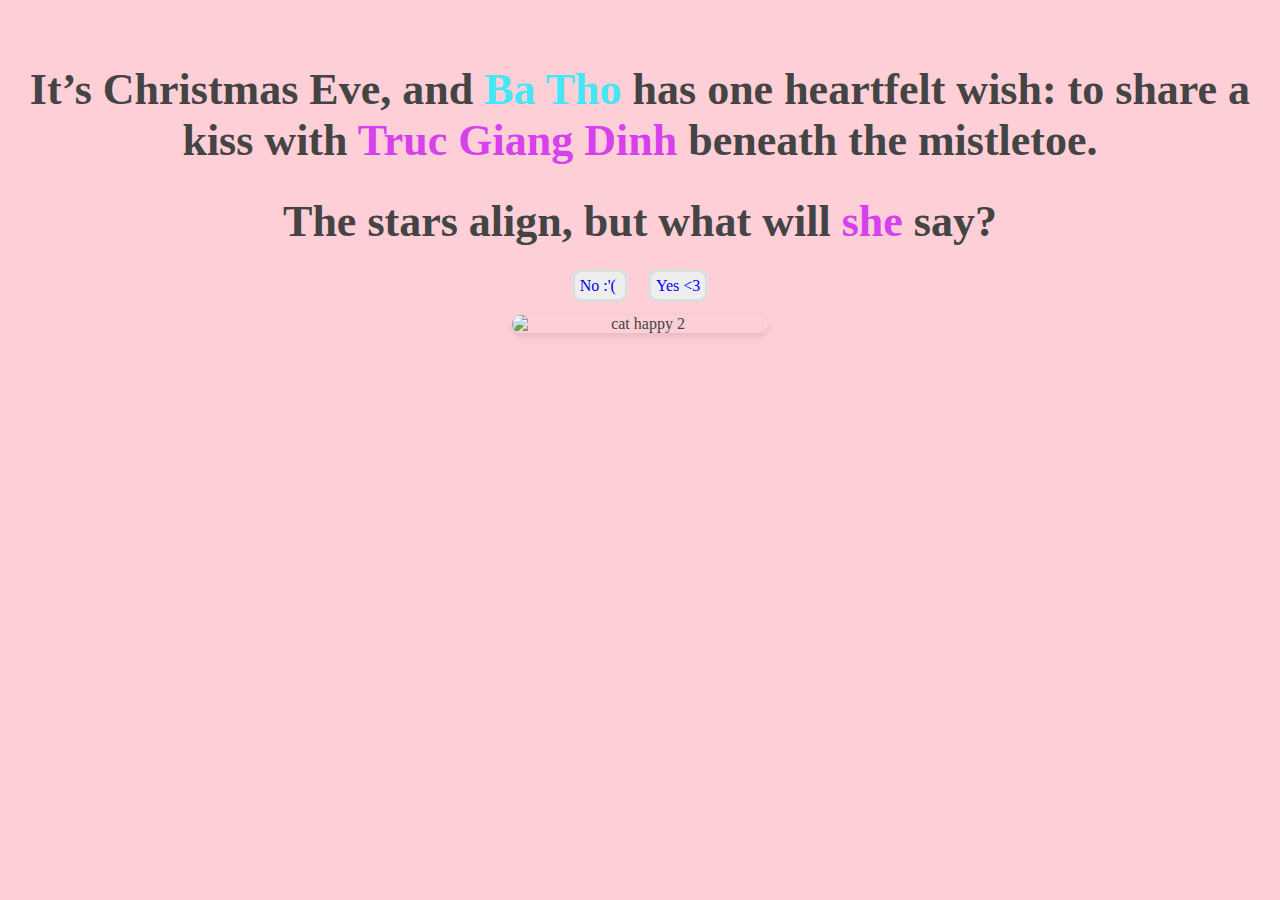
==== index.html @ a66fd433 "Add files via upload" ====
<!DOCTYPE html>
<html>
<head>
	<meta charset="utf-8">
	<meta http-equiv="X-UA-Compatible" content="IE=edge">
	<meta name="viewport" content="width=device-width, initial-scale=1">
	<title>Merry Christmas Giang Dinh <3</title>
	<link rel="stylesheet" href="style.css">
</head>
<body>
	<div class="container">
		<div class="love">
			<h2>It’s Christmas Eve, and <span class="name2">Ba Tho</span> has one heartfelt wish: to share a kiss with <span class="name1">Truc Giang Dinh</span> beneath the mistletoe.
			<h2>The stars align, but what will <span class="name1">she</span> say?</h2>
			<a id= "transition no" href="transition no.html">No :'( </a>
			<a id= "transition yes" href="transition yes1.html">Yes <3 </a>
			<img src="E:/GiangDinhCutiePiee/image/cat happy 2.jpg" alt="cat happy 2" style="max-width: 20%; height: auto; display: block; margin: 20px auto; border-radius: 10px; box-shadow: 0 4px 8px rgba(0, 0, 0, 0.1);">
		</div>
</body>
</html>
---- style.css ----
*{padding: 0;margin: 0;}
.container {
    height: 100vh;
    width: 100vw;
    color: #444;
    background: #fecfd7;
    background-size: cover;
    text-align: center;
}

.love{
	padding-top: 5%;
}

.no, .yes{
	padding-top: 7%;
}

.opening{
	padding-top: 2%;
}

.ending{
	padding-bottom: 5px;
}

h1{font-size: 20px; margin-bottom: 30px;}
h2{font-size: 44px; margin-bottom: 30px;}
h3{font-size: 40px; margin-bottom: 20px;}

.love .name1 {
    color: #d640ed; /* Color for Truc Giang Dinh */
}

.love .name2 {
    color: #45e6f5; /* Color for Ba Tho */
}

/* Style for the return button */
.return {
    position: absolute; /* Allows precise positioning */
    bottom: 20px; /* 20px from the bottom */
    left: 20px; /* 20px from the left */
}

.return a {
    text-decoration: none;
    color: #444; /* Fixed: Corrected syntax */
    background: #eee;
    padding: 10px 20px; /* Padding around the text */
    border: 3px solid #4b4fdd; /* Border with a darker shade of purple */
    border-radius: 8px; /* Rounded corners */
    font-size: 18px; /* Larger font for visibility */
    font-weight: bold; /* Bold font */
    transition: all 0.3s ease; /* Smooth hover effect */
}

.return a:hover {
    background: #a29bfe; /* Lighter purple on hover */
    border-color: #6c5ce7; /* Border matches the original background */
    color: #444; /* Slightly darker text */
}

/* Style for the continue button */
.continue {
    position: absolute; /* Allows precise positioning */
    bottom: 20px; /* 20px from the bottom */
    right: 20px; /* 20px from the right */
}

.continue a {
    text-decoration: none;
    color: #444; /* Fixed: Corrected syntax */
    background: #eee;
    padding: 10px 20px; /* Padding around the text */
    border: 3px solid #4b4fdd; /* Border with a darker shade of purple */
    border-radius: 8px; /* Rounded corners */
    font-size: 18px; /* Larger font for visibility */
    font-weight: bold; /* Bold font */
    transition: all 0.3s ease; /* Smooth hover effect */
}

.continue a:hover {
    background: #a29bfe; /* Lighter purple on hover */
    border-color: #6c5ce7; /* Border matches the original background */
    color: #444; /* Slightly darker text */
}

.love a{text-decoration: none;
		background: #eee;
		padding: 5px;
		margin: 5px 10px;
		border: 3px solid #ddd;
		border-radius: 10px;}

#no{color:darkred;}
#yes{color:seagreen;}

.heart-img{height: 35px;width:35px;
	animation: heart 1.25s linear infinite;}

@keyframes heart{
	0%{transform: scale(0.5);}
	50%{transform: scale(0.95);}
	100%{transform: scale(0.5);}
}

.image-container {
    margin-top: 20px;
}

.image-container img {
    width: 50%;
    max-width: 400px;
    border-radius: 10px;
    border: 2px solid #ddd;
}

/* Confession text block styling */
.confession {
    max-width: 1350px; /* Limits the width of the text block */
    margin: 0 auto; /* Centers the block horizontally */
    text-align: justify; /* Aligns the text neatly */
    line-height: 1.8; /* Increases line spacing for readability */
    font-size: 14px; /* Adjusts font size for clarity */
    color: #444; /* Matches the text color with the theme */
    padding: 20px; /* Adds some space around the text block */
    background: rgba(255, 255, 255, 0.9); /* Slight white background for better contrast */
    border-radius: 10px; /* Rounds the corners of the text block */
    box-shadow: 0px 4px 6px rgba(0, 0, 0, 0.1); /* Subtle shadow for a polished look */
}

/* Style for the ending h3 */
.ending h3 {
    margin-top: 40px; /* Pushes the h3 element further down */
    font-size: 40px; /* Increases font size of "Thank you for being my Everything" */
    text-align: center; /* Ensures text is centered */
    color: #d640ed; /* Optional: Adjust color to match the theme */
}

.ending h3 .neutral {
    color: #444; /* Overrides the inherited color from .ending h3 */
}

/* Style for the word "I" */
.highlight-i {
    color: #45e6f5; /* Sets the color to light blue */
    font-weight: bold; /* Optional: makes the text bold */
}

/* Style for "my Princess" */
.highlight-princess {
    color: #d640ed; /* Sets the color to purple */
    font-weight: bold; /* Optional: makes the text bold */
}

.video-link {
    margin-top: 20px;
    text-align: center;
}

.video-button {
    text-decoration: none;
    background-color: #4CAF50; /* Green background */
    color: white;
    padding: 10px 20px;
    border: none;
    border-radius: 5px;
    font-size: 16px;
    font-weight: bold;
    cursor: pointer;
    transition: background-color 0.3s ease;
}

.video-button:hover {
    background-color: #45a049; /* Darker green on hover */
}
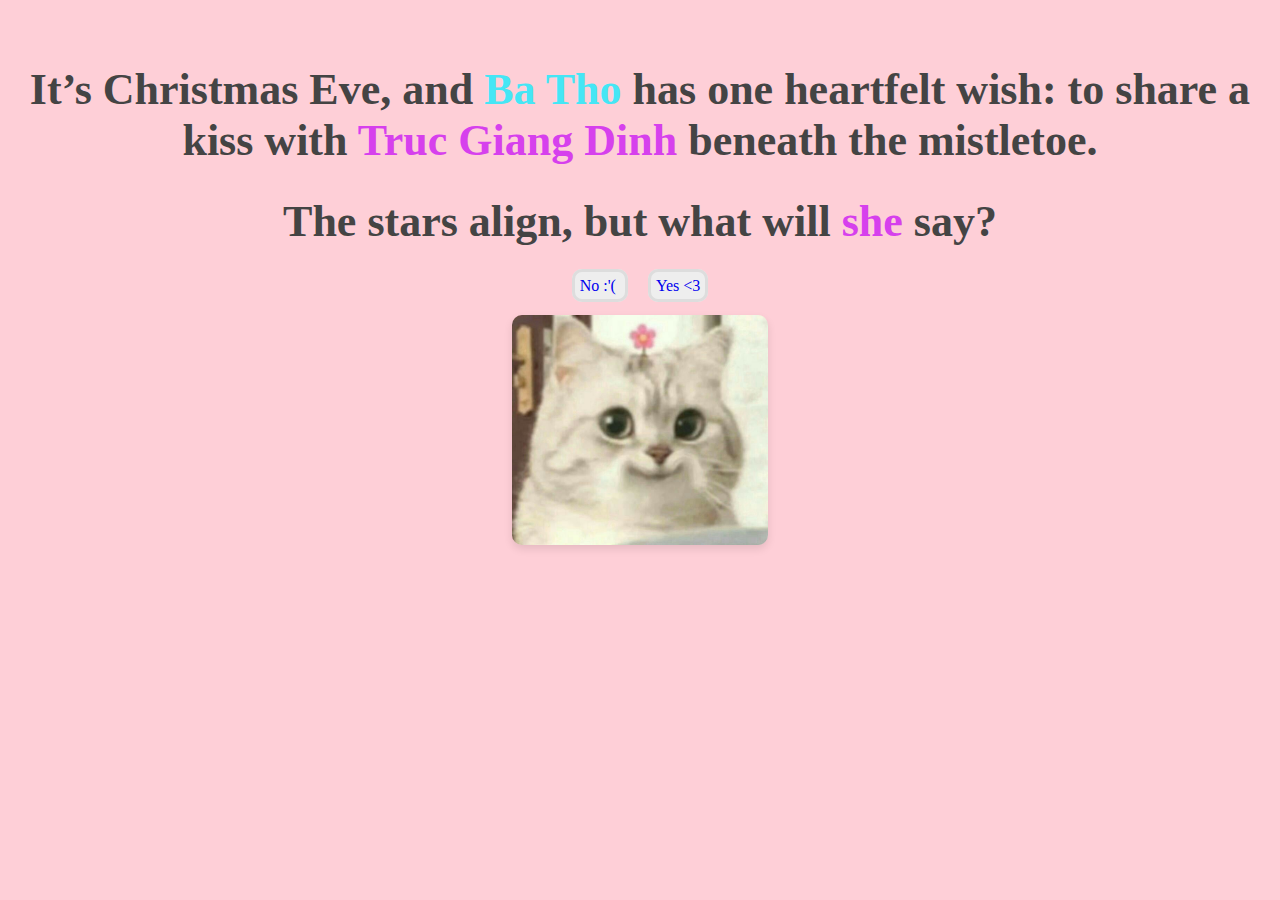
==== commit a879556b: "Update index.html" ====
--- a/index.html
+++ b/index.html
@@ -14,7 +14,7 @@
 			<h2>The stars align, but what will <span class="name1">she</span> say?</h2>
 			<a id= "transition no" href="transition no.html">No :'( </a>
 			<a id= "transition yes" href="transition yes1.html">Yes <3 </a>
-			<img src="E:/GiangDinhCutiePiee/image/cat happy 2.jpg" alt="cat happy 2" style="max-width: 20%; height: auto; display: block; margin: 20px auto; border-radius: 10px; box-shadow: 0 4px 8px rgba(0, 0, 0, 0.1);">
+			<img src="cat happy 2.jpg" alt="cat happy 2" style="max-width: 20%; height: auto; display: block; margin: 20px auto; border-radius: 10px; box-shadow: 0 4px 8px rgba(0, 0, 0, 0.1);">
 		</div>
 </body>
-</html>+</html>
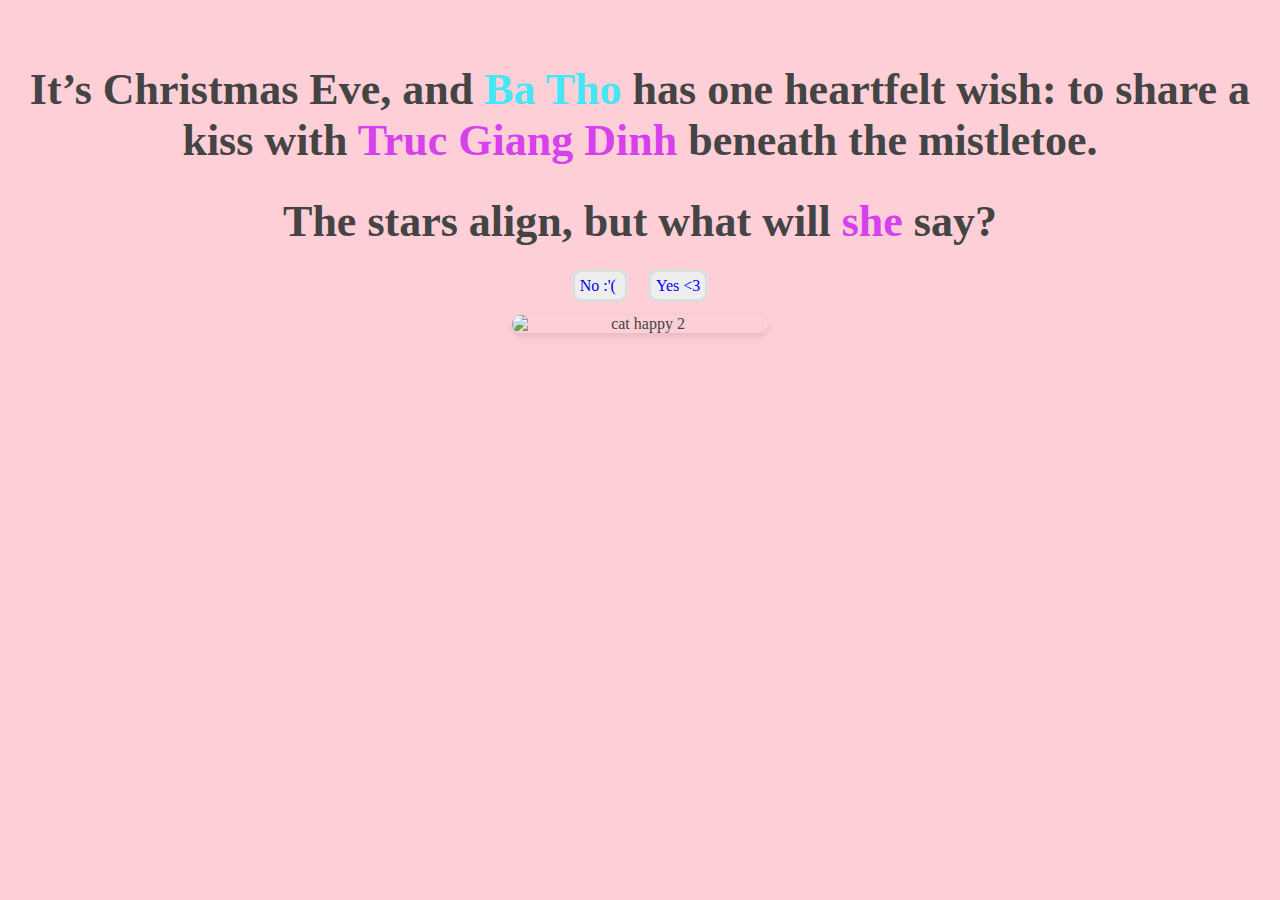
==== commit 7f30a483: "Update index.html" ====
--- a/index.html
+++ b/index.html
@@ -14,7 +14,7 @@
 			<h2>The stars align, but what will <span class="name1">she</span> say?</h2>
 			<a id= "transition no" href="transition no.html">No :'( </a>
 			<a id= "transition yes" href="transition yes1.html">Yes <3 </a>
-			<img src="cat happy 2.jpg" alt="cat happy 2" style="max-width: 20%; height: auto; display: block; margin: 20px auto; border-radius: 10px; box-shadow: 0 4px 8px rgba(0, 0, 0, 0.1);">
+			<img src="https://github.com/LyBaTho/CutiePiee/blob/main/cat%20happy%202.jpg" alt="cat happy 2" style="max-width: 20%; height: auto; display: block; margin: 20px auto; border-radius: 10px; box-shadow: 0 4px 8px rgba(0, 0, 0, 0.1);">
 		</div>
 </body>
 </html>
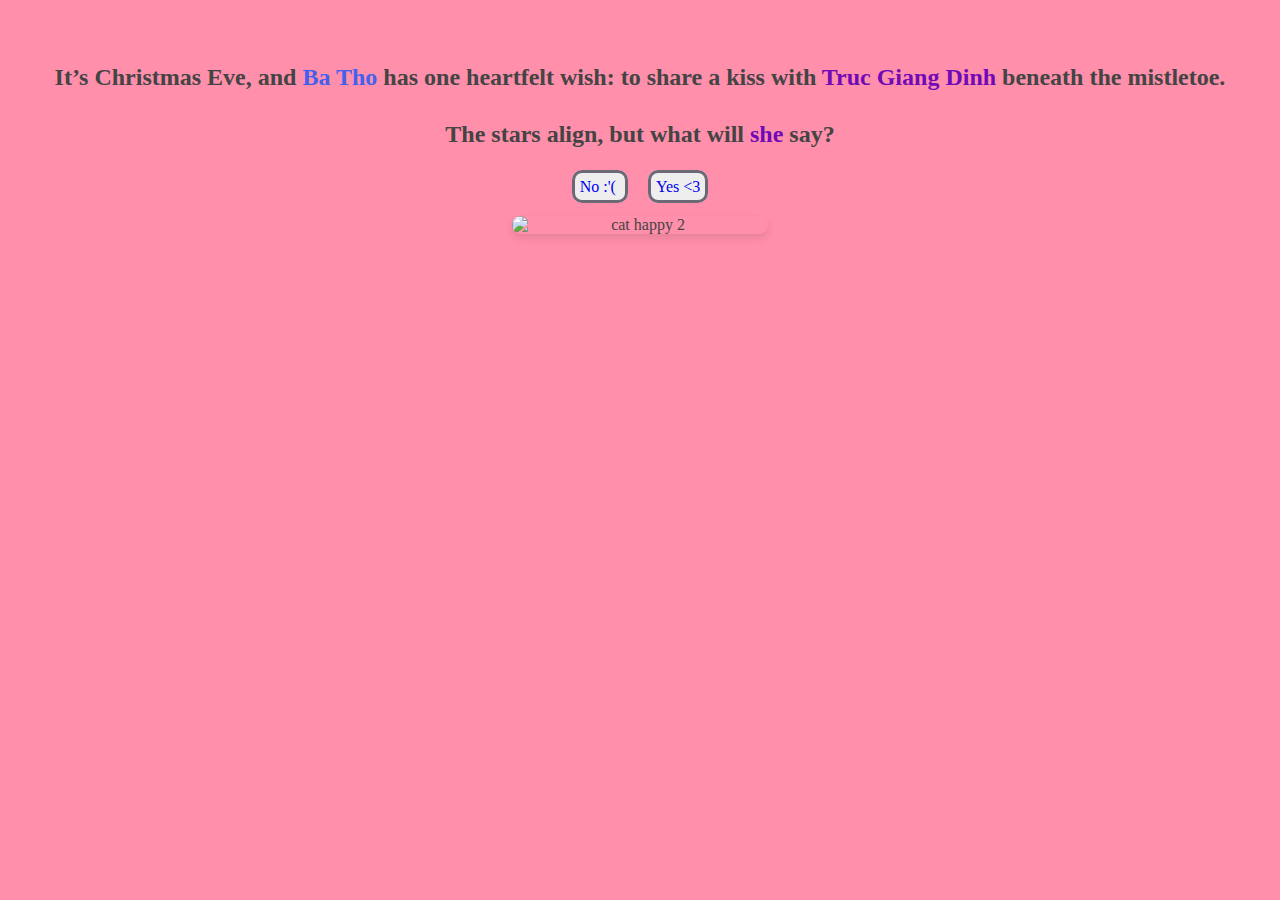
==== commit f4acd3ad: "Update index.html" ====
--- a/index.html
+++ b/index.html
@@ -6,6 +6,7 @@
 	<meta name="viewport" content="width=device-width, initial-scale=1">
 	<title>Merry Christmas Giang Dinh <3</title>
 	<link rel="stylesheet" href="style.css">
+	<link href="https://fonts.google.com/specimen/Playfair+Display" rel="stylesheet">
 </head>
 <body>
 	<div class="container">
@@ -14,7 +15,7 @@
 			<h2>The stars align, but what will <span class="name1">she</span> say?</h2>
 			<a id= "transition no" href="transition no.html">No :'( </a>
 			<a id= "transition yes" href="transition yes1.html">Yes <3 </a>
-			<img src="https://github.com/LyBaTho/CutiePiee/blob/main/cat%20happy%202.jpg" alt="cat happy 2" style="max-width: 20%; height: auto; display: block; margin: 20px auto; border-radius: 10px; box-shadow: 0 4px 8px rgba(0, 0, 0, 0.1);">
+			<img src="https://raw.githubusercontent.com/LyBaTho/CutiePiee/main/cat%20happy%202.jpg" alt="cat happy 2" style="max-width: 20%; height: auto; display: block; margin: 20px auto; border-radius: 10px; box-shadow: 0 4px 8px rgba(0, 0, 0, 0.1);">
 		</div>
 </body>
 </html>
--- a/style.css
+++ b/style.css
@@ -3,37 +3,36 @@
     height: 100vh;
     width: 100vw;
     color: #444;
-    background: #fecfd7;
+    background: #ff8fab;
     background-size: cover;
     text-align: center;
 }
 
 .love{
-	padding-top: 5%;
+    padding-top: 5%;
 }
 
 .no, .yes{
-	padding-top: 7%;
+    padding-top: 7%;
 }
 
 .opening{
-	padding-top: 2%;
+    padding-top: 2%;
 }
 
 .ending{
-	padding-bottom: 5px;
+    padding-bottom: 5px;
 }
 
-h1{font-size: 20px; margin-bottom: 30px;}
-h2{font-size: 44px; margin-bottom: 30px;}
-h3{font-size: 40px; margin-bottom: 20px;}
+h2{font-family: 'Playfair Display', cursive;font-size: 24px; margin-bottom: 30px;}
+h3{font-family: 'Playfair Display', cursive;font-size: 16px; margin-bottom: 20px;}
 
 .love .name1 {
-    color: #d640ed; /* Color for Truc Giang Dinh */
+    color: #7209b7; /* Color for Truc Giang Dinh */
 }
 
 .love .name2 {
-    color: #45e6f5; /* Color for Ba Tho */
+    color: #4361ee; /* Color for Ba Tho */
 }
 
 /* Style for the return button */
@@ -44,11 +43,12 @@
 }
 
 .return a {
+    font-family: 'Playfair Display', cursive;
     text-decoration: none;
-    color: #444; /* Fixed: Corrected syntax */
+    color: #b5838d; 
     background: #eee;
     padding: 10px 20px; /* Padding around the text */
-    border: 3px solid #4b4fdd; /* Border with a darker shade of purple */
+    border: 3px solid #6d6875;
     border-radius: 8px; /* Rounded corners */
     font-size: 18px; /* Larger font for visibility */
     font-weight: bold; /* Bold font */
@@ -56,7 +56,7 @@
 }
 
 .return a:hover {
-    background: #a29bfe; /* Lighter purple on hover */
+    background: #bde0fe;
     border-color: #6c5ce7; /* Border matches the original background */
     color: #444; /* Slightly darker text */
 }
@@ -69,11 +69,12 @@
 }
 
 .continue a {
+    font-family: 'Playfair Display', cursive;
     text-decoration: none;
-    color: #444; /* Fixed: Corrected syntax */
+    color: #b5838d; 
     background: #eee;
     padding: 10px 20px; /* Padding around the text */
-    border: 3px solid #4b4fdd; /* Border with a darker shade of purple */
+    border: 3px solid #6d6875;
     border-radius: 8px; /* Rounded corners */
     font-size: 18px; /* Larger font for visibility */
     font-weight: bold; /* Bold font */
@@ -81,28 +82,26 @@
 }
 
 .continue a:hover {
-    background: #a29bfe; /* Lighter purple on hover */
+    background: #bde0fe;
     border-color: #6c5ce7; /* Border matches the original background */
     color: #444; /* Slightly darker text */
 }
 
 .love a{text-decoration: none;
-		background: #eee;
-		padding: 5px;
-		margin: 5px 10px;
-		border: 3px solid #ddd;
-		border-radius: 10px;}
+        font-family: 'Playfair Display', cursive;
+        background: #eee;
+        padding: 5px;
+        margin: 5px 10px;
+        border: 3px solid #6d6875;
+        border-radius: 10px;}
 
-#no{color:darkred;}
-#yes{color:seagreen;}
-
-.heart-img{height: 35px;width:35px;
-	animation: heart 1.25s linear infinite;}
+.heart-img{height: 25px;width:25px;
+    animation: heart 1.25s linear infinite;}
 
 @keyframes heart{
-	0%{transform: scale(0.5);}
-	50%{transform: scale(0.95);}
-	100%{transform: scale(0.5);}
+    0%{transform: scale(0.5);}
+    50%{transform: scale(0.95);}
+    100%{transform: scale(0.5);}
 }
 
 .image-container {
@@ -118,6 +117,7 @@
 
 /* Confession text block styling */
 .confession {
+    font-family: 'Playfair Display', cursive;
     max-width: 1350px; /* Limits the width of the text block */
     margin: 0 auto; /* Centers the block horizontally */
     text-align: justify; /* Aligns the text neatly */
@@ -132,10 +132,10 @@
 
 /* Style for the ending h3 */
 .ending h3 {
-    margin-top: 40px; /* Pushes the h3 element further down */
-    font-size: 40px; /* Increases font size of "Thank you for being my Everything" */
+    margin-top: 30px; /* Pushes the h3 element further down */
+    font-size: 25px; /* Increases font size of "Thank you for being my Everything" */
     text-align: center; /* Ensures text is centered */
-    color: #d640ed; /* Optional: Adjust color to match the theme */
+    color: #7209b7; /* Optional: Adjust color to match the theme */
 }
 
 .ending h3 .neutral {
@@ -144,13 +144,13 @@
 
 /* Style for the word "I" */
 .highlight-i {
-    color: #45e6f5; /* Sets the color to light blue */
+    color: #4361ee; /* Sets the color to light blue */
     font-weight: bold; /* Optional: makes the text bold */
 }
 
 /* Style for "my Princess" */
 .highlight-princess {
-    color: #d640ed; /* Sets the color to purple */
+    color: #7209b7;
     font-weight: bold; /* Optional: makes the text bold */
 }
 
@@ -160,8 +160,9 @@
 }
 
 .video-button {
+    font-family: 'Playfair Display', cursive;
     text-decoration: none;
-    background-color: #4CAF50; /* Green background */
+    background-color: #2dc653; /* Green background */
     color: white;
     padding: 10px 20px;
     border: none;
@@ -174,4 +175,4 @@
 
 .video-button:hover {
     background-color: #45a049; /* Darker green on hover */
-}+}
